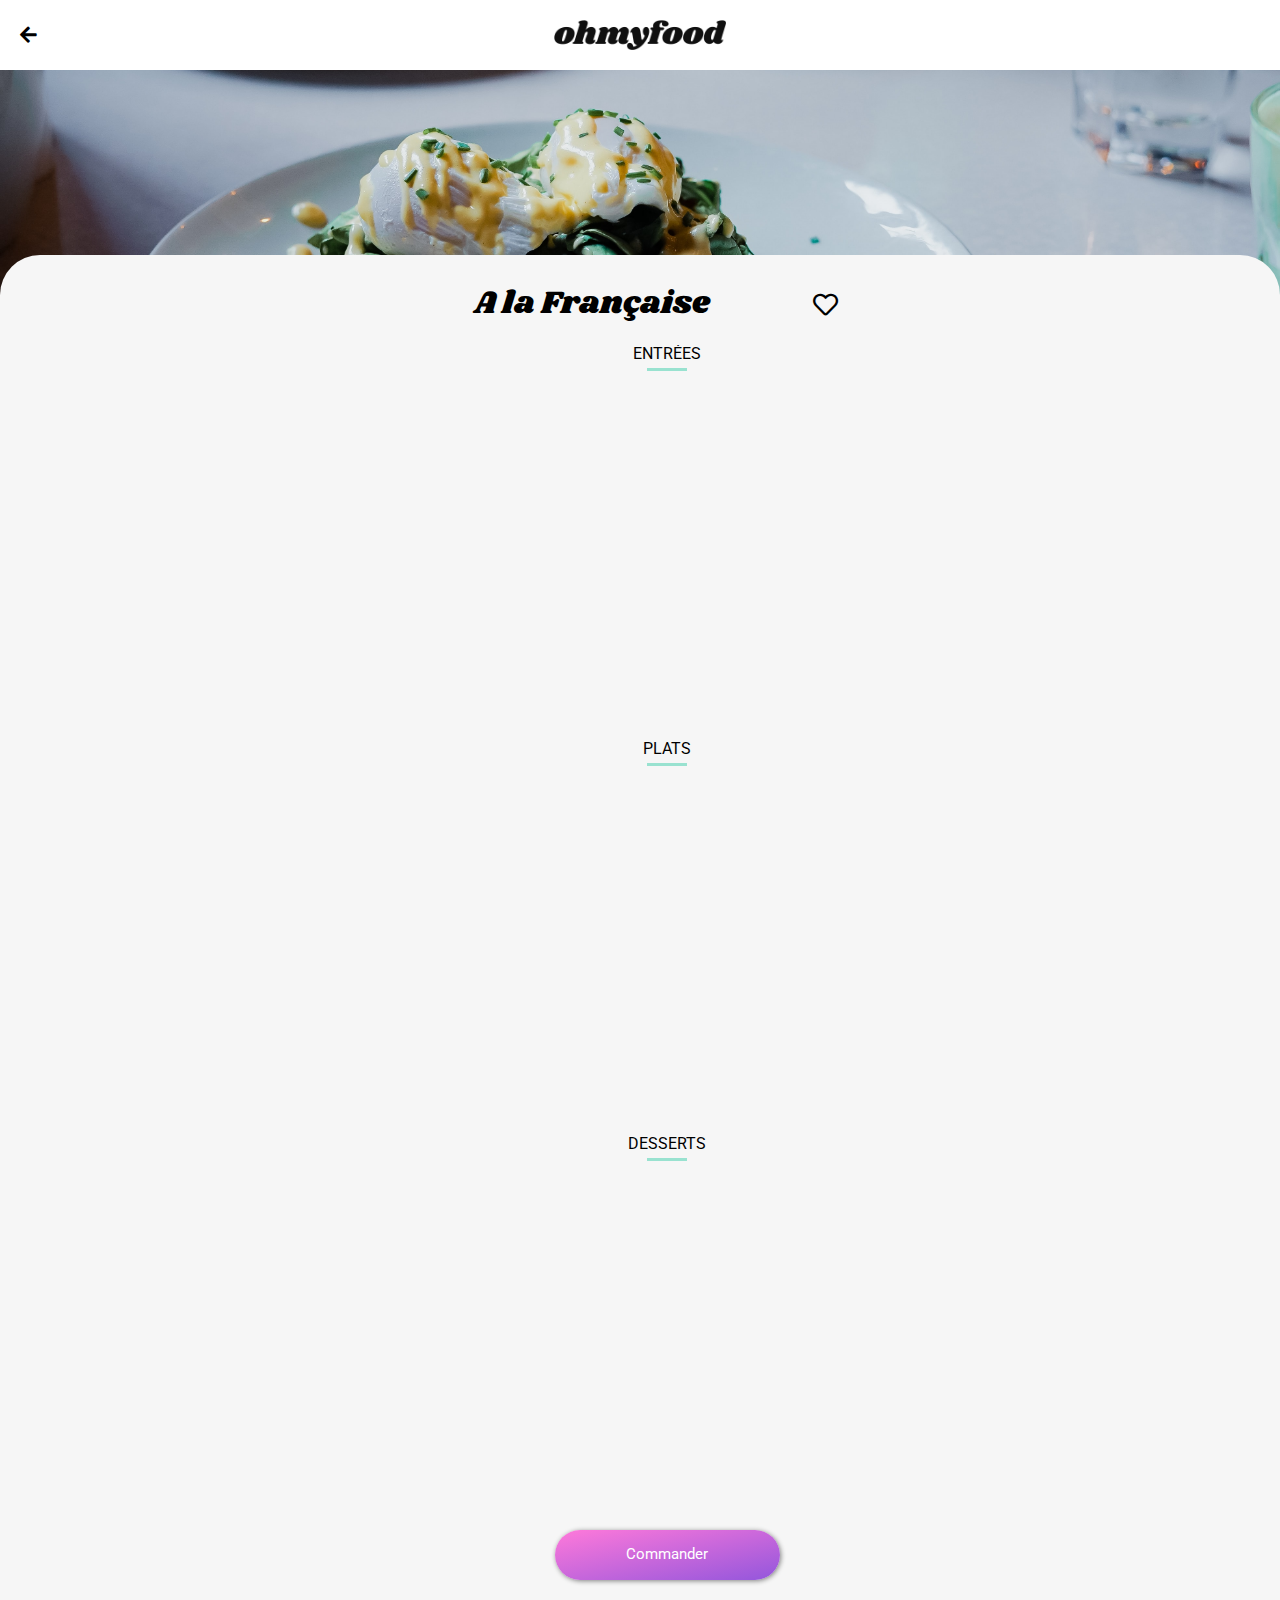
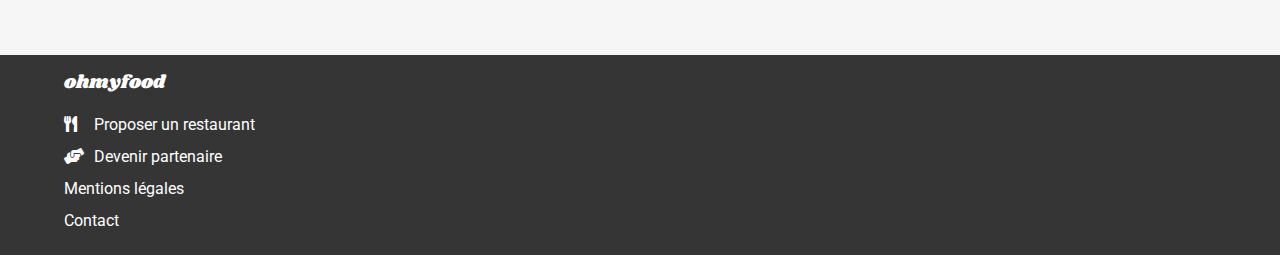
==== html/alafrancaise.html @ 5444df76 "Ajout des fichiers HTML pr chaque restaurant + CSS" ====
<!DOCTYPE html>
<html lang="fr">

<head>
    <meta charset="UTF-8">
    <meta http-equiv="X-UA-Compatible" content="IE=edge">
    <meta name="viewport" content="width=device-width, initial-scale=1.0">
    <link
        href="https://fonts.googleapis.com/css2?family=Roboto:ital,wght@0,100;0,300;0,400;0,500;0,700;0,900;1,100;1,300;1,400;1,500;1,700;1,900&display=swap"
        rel="stylesheet">
    <link href="https://fonts.googleapis.com/css2?family=Shrikhand&display=swap" rel="stylesheet">
    <link rel="stylesheet" href="https://use.fontawesome.com/releases/v5.7.1/css/all.css">
    <link rel="stylesheet" href="../css/normalize.css">
    <link rel="stylesheet" href="../css/menu.css">
    <title>A la Française</title>
</head>

<body>
    <header>
        <a id="retour" href="../index.html"><i class="fa fa-arrow-left"></i></a>
        <img id="logo" src="../images/ohmyfood.png" alt="Logo du site">
    </header>

    <main>
        <img id="photo" src="../images/toa-heftiba-DQKerTsQwi0-unsplash.jpg" alt="A la Française"
            title="A la Française" />
        <section id="menu">
            <div id="titre">
                <h1>A la Française</h1>
                <div class="heart">
                    <i class="far fa-heart"></i>
                    <i class="fa fa-heart"></i>
                </div>
            </div>
            <div id="listemenu">
                <div id="entrees">
                    <p>ENTRÉES</p>
                    <span class="souligne"></span>
                    <div class="item">
                        <div class="item-contenu">
                            <div class="item-info">
                                <div>
                                    <div class="item-name">Tartare de poulpe acidulé</div>
                                    <div class="item-text">Aux zestes d'orange</div>
                                </div>
                                <div class="item-prix">25€</div>
                            </div>
                        </div>
                        <div class="item-anim"><i class="fa fa-check-circle"></i></div>
                    </div>
                    <div class="item">
                        <div class="item-contenu">
                            <div class="item-info">
                                <div>
                                    <div class="item-name">Velouté de légumes d'antan</div>
                                    <div class="item-text">Carotte, panais, topinambour</div>
                                </div>
                                <div class="item-prix">35€</div>
                            </div>
                        </div>
                        <div class="item-anim"><i class="fa fa-check-circle"></i></div>
                    </div>
                    <div class="item">
                        <div class="item-contenu">
                            <div class="item-info">
                                <div>
                                    <div class="item-name">Soupe à l'oignon</div>
                                    <div class="item-text">Revisitée</div>
                                </div>
                                <div class="item-prix">20€</div>
                            </div>
                        </div>
                        <div class="item-anim"><i class="fa fa-check-circle"></i></div>
                    </div>
                </div>
                <div id="plats">
                    <p>PLATS</p>
                    <span class="souligne"></span>
                    <div class="item">
                        <div class="item-contenu">
                            <div class="item-info">
                                <div>
                                    <div class="item-name">Coquilles Saint-Jacques</div>
                                    <div class="item-text">Accompagnées d'une purée de panais</div>
                                </div>
                                <div class="item-prix">40€</div>
                            </div>
                        </div>
                        <div class="item-anim"><i class="fa fa-check-circle"></i></div>
                    </div>
                    <div class="item">
                        <div class="item-contenu">
                            <div class="item-info">
                                <div>
                                    <div class="item-name">Magret de canard</div>
                                    <div class="item-text">Et parmentier de pommes de terre</div>
                                </div>
                                <div class="item-prix">35€</div>
                            </div>
                        </div>
                        <div class="item-anim"><i class="fa fa-check-circle"></i></div>
                    </div>
                    <div class="item">
                        <div class="item-contenu">
                            <div class="item-info">
                                <div>
                                    <div class="item-name">Pigeonneau d’Ille-et-Vilaine</div>
                                    <div class="item-text">Sur son lit de gnocchis aux légumes</div>
                                </div>
                                <div class="item-prix">44€</div>
                            </div>
                        </div>
                        <div class="item-anim"><i class="fa fa-check-circle"></i></div>
                    </div>
                </div>
                <div id="desserts">
                    <p>DESSERTS</p>
                    <span class="souligne"></span>
                    <div class="item">
                        <div class="item-contenu">
                            <div class="item-info">
                                <div>
                                    <div class="item-name">Pétales de violettes glacés</div>
                                    <div class="item-text">Et purée de noisettes</div>
                                </div>
                                <div class="item-prix">18€</div>
                            </div>
                        </div>
                        <div class="item-anim"><i class="fa fa-check-circle"></i></div>
                    </div>
                    <div class="item">
                        <div class="item-contenu">
                            <div class="item-info">
                                <div>
                                    <div class="item-name">Fondant au chocolat</div>
                                    <div class="item-text">Revisité</div>
                                </div>
                                <div class="item-prix">22€</div>
                            </div>
                        </div>
                        <div class="item-anim"><i class="fa fa-check-circle"></i></div>
                    </div>
                    <div class="item">
                        <div class="item-contenu">
                            <div class="item-info">
                                <div>
                                    <div class="item-name">Millefeuille croustillant</div>
                                    <div class="item-text">Myrtilles et pâte d’amande</div>
                                </div>
                                <div class="item-prix">23€</div>
                            </div>
                        </div>
                        <div class="item-anim"><i class="fa fa-check-circle"></i></div>
                    </div>
                </div>
            </div>
            <button id="command-btn" type="button">Commander</button>
        </section>
    </main>

    <footer>
        <div>
            <h3>ohmyfood</h3>
            <ul>
                <li><a href="#"><i class="fa fa-utensils"></i>Proposer un restaurant</a></li>
                <li><a href="#"><i class="fa fa-hands-helping"></i>Devenir partenaire</a></li>
                <li><a href="#">Mentions légales</a></li>
                <li><a href="mailto:ohmyfood@gmail.com" title="Nous contacter">Contact</a></li>
            </ul>
        </div>
    </footer>

</body>

</html>
---- css/menu.css ----
html {
    font-family: "Roboto";
    min-width: 325px;
    --main-color: #9356DC;
    --second-color: #FF79DA;
    --third-color : #99E2D0;
  }
  
  img {
    max-width: 100%;
    max-height: 100%;
    object-fit: cover;
  }
  
  body {
    margin: 0;
    color: black;
  }
  
  header {
    position: relative;
    height: 70px;
    display: flex;
    justify-content: center;
    align-items: center;
  }
  
  #retour {
    position: absolute;
    left: 20px;
    top: 25px;
    color: inherit;
    font-size: 19px;
  }
  
  #logo {
    height: 30px;
  }
  
  main {
    display: flex;
    flex-direction: column;
  }
  
  #photo {
    height: 225px;
  }
  
  #menu {
    padding: 10px 10px 5% 5%;
    padding-bottom: 75px;
    margin-top: -40px;
    display: flex;
    flex-direction: column;
    background-color: #F6F6F6;
    border-radius: 40px 40px 0 0;
    z-index: 1;
  }
  
  .heart {
    position: relative;
    font-size: 25px;
  }
  
  .heart:hover .far.fa-heart {
    transition-property: transform;
    transition-duration: 200ms;
    transition-delay: 300ms;
    transform: scale(0);
  }
  
  .heart:hover .fa.fa-heart {
    transform: scale(1)
  }
  
  .fa-heart {
    width: 30px;
    height: 30px;
    display: flex;
    justify-content: center;
    align-items: center;
    overflow: hidden;
  }
  
  .far.fa-heart {
    position: absolute;
    left: 0;
    top: 0;
    color: inherit;
  }
  
  .fa.fa-heart {
    background: linear-gradient(to top right, var(--second-color), var(--main-color));
    -webkit-background-clip: text;
    background-clip: text;
    color: transparent;
    transition-property: transform;
    transition-duration: 500ms;
    transform: scale(0);
  }
  
  #titre {
    display: flex;
    justify-content: space-between;
    align-items: center;
    padding-right: 20px;
  }
  
  #titre > h1 {
    font-family: "Shrikhand";
    font-weight: normal;
  }
  
  #titre > i {
    font-size: 24px;
  }
  
  #listemenu > div {
    margin-bottom: 45px;
    display: flex;
    flex-direction: column;
    align-items: center;
  }
  
  #listemenu > div > p {
    margin: 0;
    margin-bottom: 5px;
    align-self: flex-start;
  }
  
  .souligne {
    width: 40px;
    height: 3px;
    background-color: var(--third-color);
    align-self: flex-start;
  }
  
  #listemenu > div {
    height: 350px;
    position: inherit;
    top: 0;
    overflow: hidden; 
  }
  
  .item {
    position: relative;
    width: 330px;
    height: 80px;
    margin-top: 30px;
    border-radius: 15px;
    background-color: white;
    overflow: hidden;
    display: flex;
    align-items: center;
    opacity: 0;
    animation-name: display-elem;
    animation-duration: 1000ms;
    animation-timing-function: ease-out;
    animation-fill-mode: forwards;
  }
  
  #entrees div {
    animation-delay: 500ms;
  }
  
  #plats div {
    animation-delay: 1000ms;
  }
  
  #dessert div {
    animation-delay: 1500ms;
  }
  
  @keyframes display-elem {
    from {
      opacity: 0;
      margin-top: 30px;
    }
    to {
      opacity: 1;
      margin-top: 20px;
    }
  }
  
  .item-contenu {
    width: 100%;
    padding: 8px 8px 15px 15px;
  }
  
  .item .item-info {
    width: 100%;
    display: flex;
    justify-content: space-between;
  }
  
  .item .item-info > div:nth-child(1) {
    width: 280px;
    display: flex;
    flex-direction: column;
    justify-content:  space-around;
    transition-property: width;
    transition-duration: 500ms;
  }
  
  .item:hover .item-info > div:nth-child(1) {
    width: 220px;
  }
  
  .item-name {
    font-weight: bold;
    text-overflow: ellipsis;
    overflow: hidden;
    white-space: nowrap;
  }
  
  .item-text {
    font-size: 14px;
    text-overflow: ellipsis;
    overflow: hidden;
    white-space: nowrap;
  }
  
  .item-prix {
    display: flex;
    justify-content: flex-end;
    align-items: flex-end;
    font-weight: bold;
    font-size: 14px;
    padding-right: 10px;
  }
  
  .item .item-anim {
    width: 65px;
    height: 100%;
    margin-right: -65px;
    display: flex;
    justify-content: center;
    align-items: center;
    background-color: var(--third-color);
    color: white;
    font-size: 1.2em;
    transition-property: margin;
    transition-duration: 500ms;
    float: right;
  }
  
  .item:hover .item-anim {
    margin-right: 0px;
  }
  
  .item:hover .item-anim i {
    animation: rotate-check 500ms forwards;
  }
  
  @keyframes rotate-check {
    from {
      transform: rotateZ(0deg)
    }
    to {
      transform: rotateZ(360deg)
    }
  }
  
  #command-btn {
    height: 50px;
    width: 225px;
    border-radius: 25px;
    border: none;
    box-shadow: 1px 1px 5px grey;
    background: linear-gradient(to bottom right, var(--second-color), var(--main-color));
    color: white;
    font-size: 15px;
    align-self: center;
  }
  
  #command-btn:hover {
    cursor: pointer;
    filter: brightness(110%);
    box-shadow: 3px 3px 5px grey;
  }
  
  footer {
    height: 200px;
    position: relative;
    bottom: 0;
    background-color: #353535;
    color: white;
    display: flex;
    align-items: center;
  }
  
  footer > div {
    height: 180px;
    padding-left: 5%;
    display: flex;
    flex-direction: column;
    justify-content: space-around;
  }
  
  footer h3 {
    margin: 0;
    font-family: "Shrikhand";
    font-weight: normal;
  }
  
  footer a {
    text-decoration: none;
    color: inherit;
  }
  
  footer a:hover {
    text-decoration: underline;
  }
  
  ul {
    list-style: none;
    padding: 0;
    margin: 0;
  }
  
  li {
    line-height: 2;
  }
  
  li i {
    width: 30px;
  }
  
  /* Tablette */
  @media screen and (min-width: 425px) {

    #titre {
      justify-content: center;
    }
  
    #titre > h1 {
      margin-right: 100px;
    }
  
    #listemenu > div > p, .souligne {
      align-self: center;
    }
  }
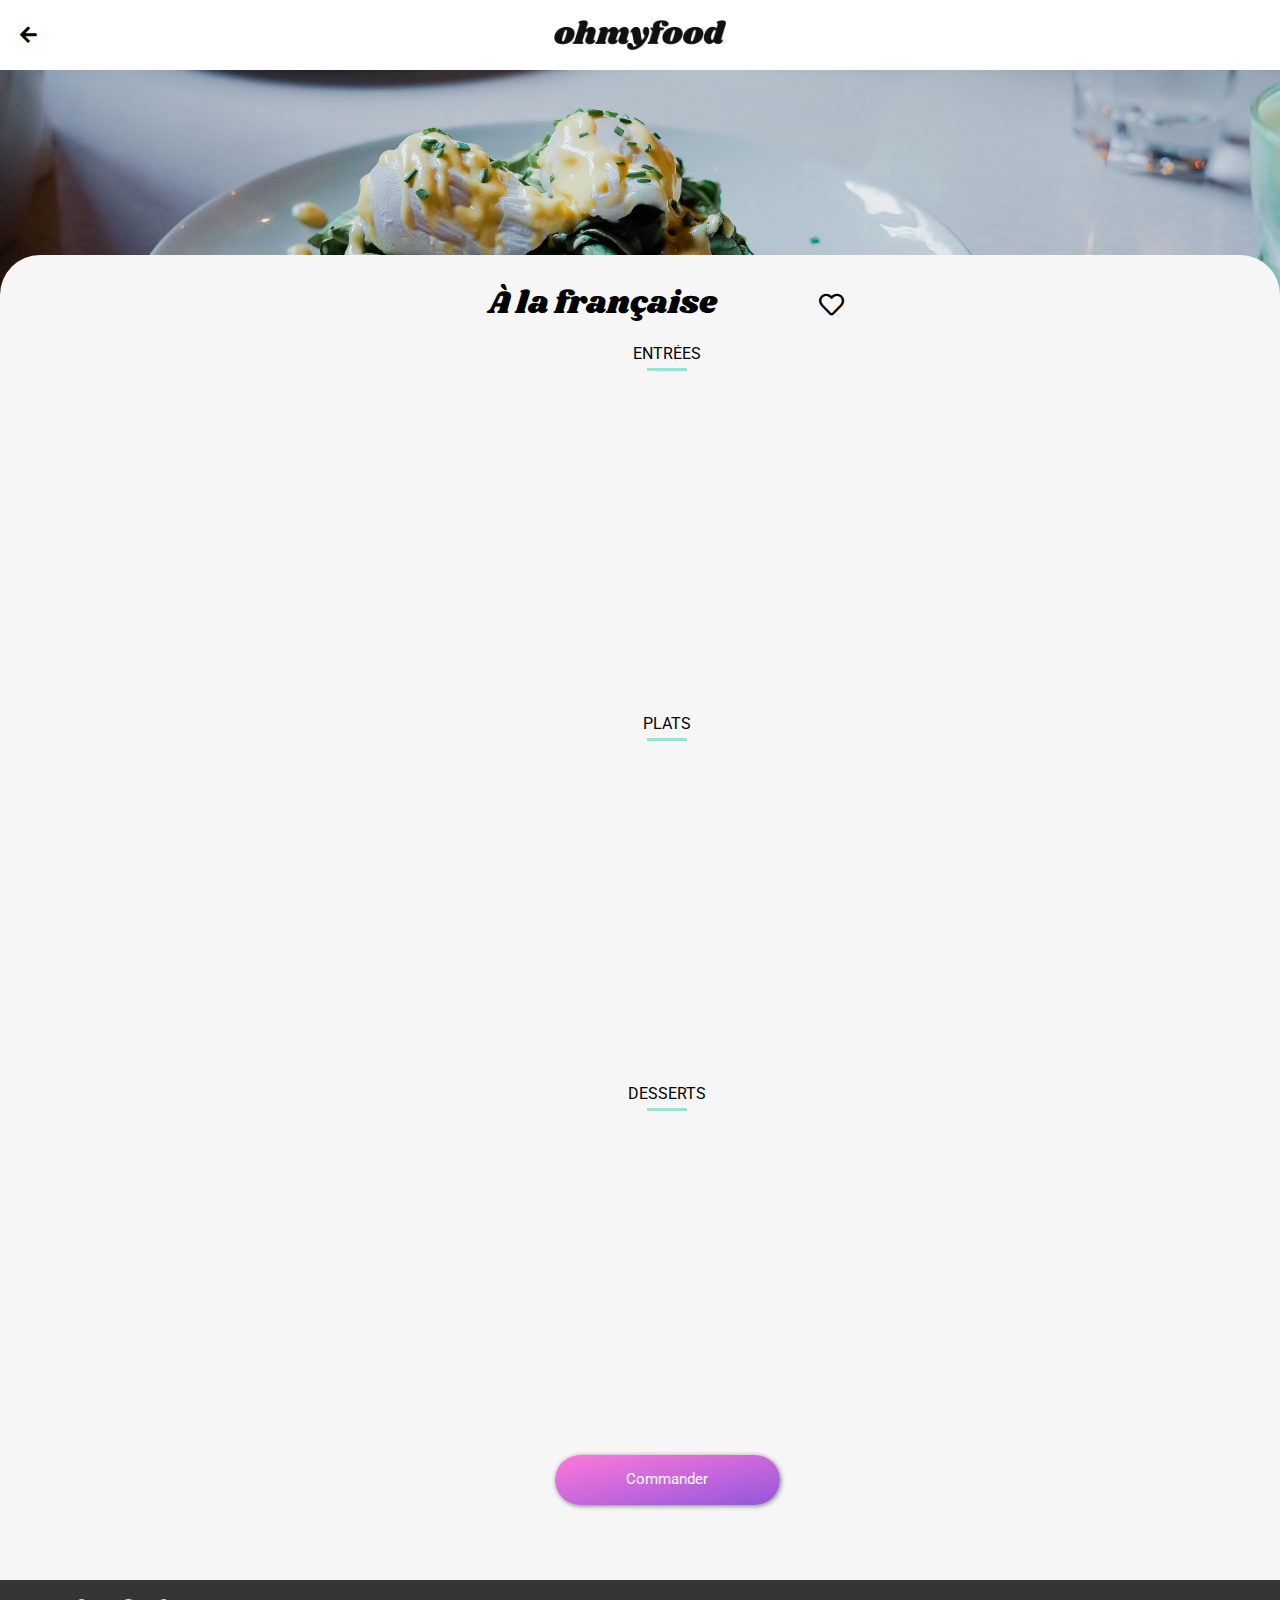
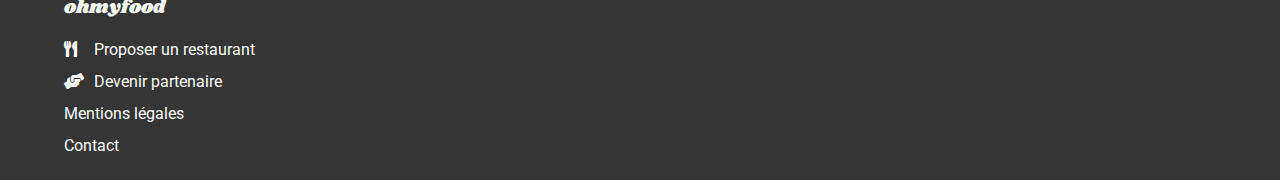
==== commit 48245f19: "media querie pc + animation css page resto HTML" ====
--- a/html/alafrancaise.html
+++ b/html/alafrancaise.html
@@ -12,7 +12,7 @@
     <link rel="stylesheet" href="https://use.fontawesome.com/releases/v5.7.1/css/all.css">
     <link rel="stylesheet" href="../css/normalize.css">
     <link rel="stylesheet" href="../css/menu.css">
-    <title>A la Française</title>
+    <title>À la française</title>
 </head>
 
 <body>
@@ -26,7 +26,7 @@
             title="A la Française" />
         <section id="menu">
             <div id="titre">
-                <h1>A la Française</h1>
+                <h1>À la française</h1>
                 <div class="heart">
                     <i class="far fa-heart"></i>
                     <i class="fa fa-heart"></i>
--- a/css/menu.css
+++ b/css/menu.css
@@ -103,7 +103,6 @@
     display: flex;
     justify-content: space-between;
     align-items: center;
-    padding-right: 20px;
   }
   
   #titre > h1 {
@@ -116,10 +115,9 @@
   }
   
   #listemenu > div {
-    margin-bottom: 45px;
-    display: flex;
-    flex-direction: column;
-    align-items: center;
+    display: flex;
+    flex-direction: column;
+    margin-bottom: 20px;
   }
   
   #listemenu > div > p {
@@ -145,7 +143,7 @@
   .item {
     position: relative;
     width: 330px;
-    height: 80px;
+    height: 70px;
     margin-top: 30px;
     border-radius: 15px;
     background-color: white;
@@ -164,11 +162,11 @@
   }
   
   #plats div {
-    animation-delay: 1000ms;
-  }
-  
-  #dessert div {
-    animation-delay: 1500ms;
+    animation-delay: 800ms;
+  }
+  
+  #desserts div {
+    animation-delay: 1200ms;
   }
   
   @keyframes display-elem {
@@ -218,6 +216,7 @@
     text-overflow: ellipsis;
     overflow: hidden;
     white-space: nowrap;
+    color: dimgray;
   }
   
   .item-prix {
@@ -327,7 +326,7 @@
   }
   
   /* Tablette */
-  @media screen and (min-width: 425px) {
+  @media screen and (min-width: 426px) {
 
     #titre {
       justify-content: center;
@@ -340,4 +339,8 @@
     #listemenu > div > p, .souligne {
       align-self: center;
     }
+
+    #listemenu > div{
+        align-items: center;
+    }
   }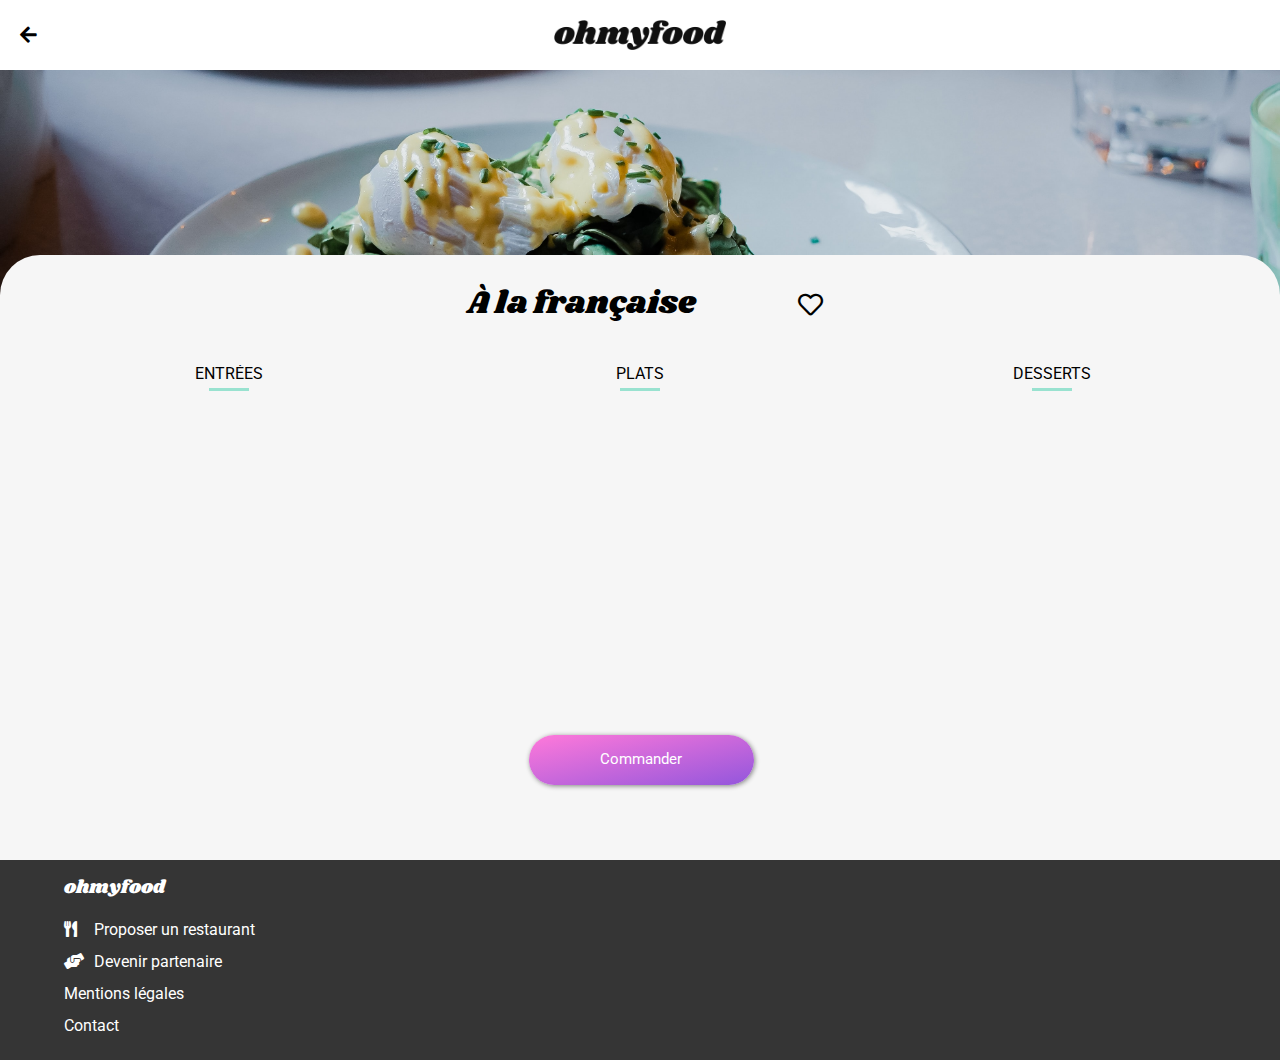
==== commit b7cd2388: "new media querie index.html + push mentorat" ====
--- a/html/alafrancaise.html
+++ b/html/alafrancaise.html
@@ -5,12 +5,12 @@
     <meta charset="UTF-8">
     <meta http-equiv="X-UA-Compatible" content="IE=edge">
     <meta name="viewport" content="width=device-width, initial-scale=1.0">
+    <link rel="stylesheet" href="../css/normalize.css">
     <link
         href="https://fonts.googleapis.com/css2?family=Roboto:ital,wght@0,100;0,300;0,400;0,500;0,700;0,900;1,100;1,300;1,400;1,500;1,700;1,900&display=swap"
         rel="stylesheet">
     <link href="https://fonts.googleapis.com/css2?family=Shrikhand&display=swap" rel="stylesheet">
     <link rel="stylesheet" href="https://use.fontawesome.com/releases/v5.7.1/css/all.css">
-    <link rel="stylesheet" href="../css/normalize.css">
     <link rel="stylesheet" href="../css/menu.css">
     <title>À la française</title>
 </head>
--- a/css/menu.css
+++ b/css/menu.css
@@ -47,7 +47,7 @@
   }
   
   #menu {
-    padding: 10px 10px 5% 5%;
+    padding: 10px 10px 1% 1%;
     padding-bottom: 75px;
     margin-top: -40px;
     display: flex;
@@ -102,19 +102,32 @@
   #titre {
     display: flex;
     justify-content: space-between;
-    align-items: center;
+    margin-left: 10px;
+    align-items: center;
+    padding-bottom: 20px;
   }
   
   #titre > h1 {
     font-family: "Shrikhand";
     font-weight: normal;
+    margin-right : 50px;
   }
   
   #titre > i {
     font-size: 24px;
   }
+
+  #listemenu{
+    display : block;
+    margin-left: 10px;
+  }
   
   #listemenu > div {
+    height: 350px;
+    position: inherit;
+    top: 0;
+    overflow: hidden;
+    width : 100%;
     display: flex;
     flex-direction: column;
     margin-bottom: 20px;
@@ -133,16 +146,9 @@
     align-self: flex-start;
   }
   
-  #listemenu > div {
-    height: 350px;
-    position: inherit;
-    top: 0;
-    overflow: hidden; 
-  }
-  
   .item {
     position: relative;
-    width: 330px;
+    width: 100%;
     height: 70px;
     margin-top: 30px;
     border-radius: 15px;
@@ -324,17 +330,46 @@
   li i {
     width: 30px;
   }
-  
-  /* Tablette */
-  @media screen and (min-width: 426px) {
+
+
+  @media screen and (min-width: 426px) and (max-width : 1024px) {
 
     #titre {
       justify-content: center;
     }
   
+    #listemenu > div > p, .souligne {
+      align-self: center;
+    }
+
+    #listemenu{
+        margin-left: 10px;
+    }
+
+    #listemenu > div{
+        align-items: center;
+        width : 100%;
+    }
+
+    .item{
+        width: 330px;
+    }
+  }
+  
+
+  @media screen and (min-width: 1025px) {
+
+    #titre {
+      justify-content: center;
+    }
+  
     #titre > h1 {
       margin-right: 100px;
     }
+
+    #listemenu{
+        display : flex;
+    }
   
     #listemenu > div > p, .souligne {
       align-self: center;
@@ -342,5 +377,14 @@
 
     #listemenu > div{
         align-items: center;
-    }
-  }+        width : 33%;
+    }
+    .item{
+        width: 330px;
+    }
+
+    
+  }
+
+
+  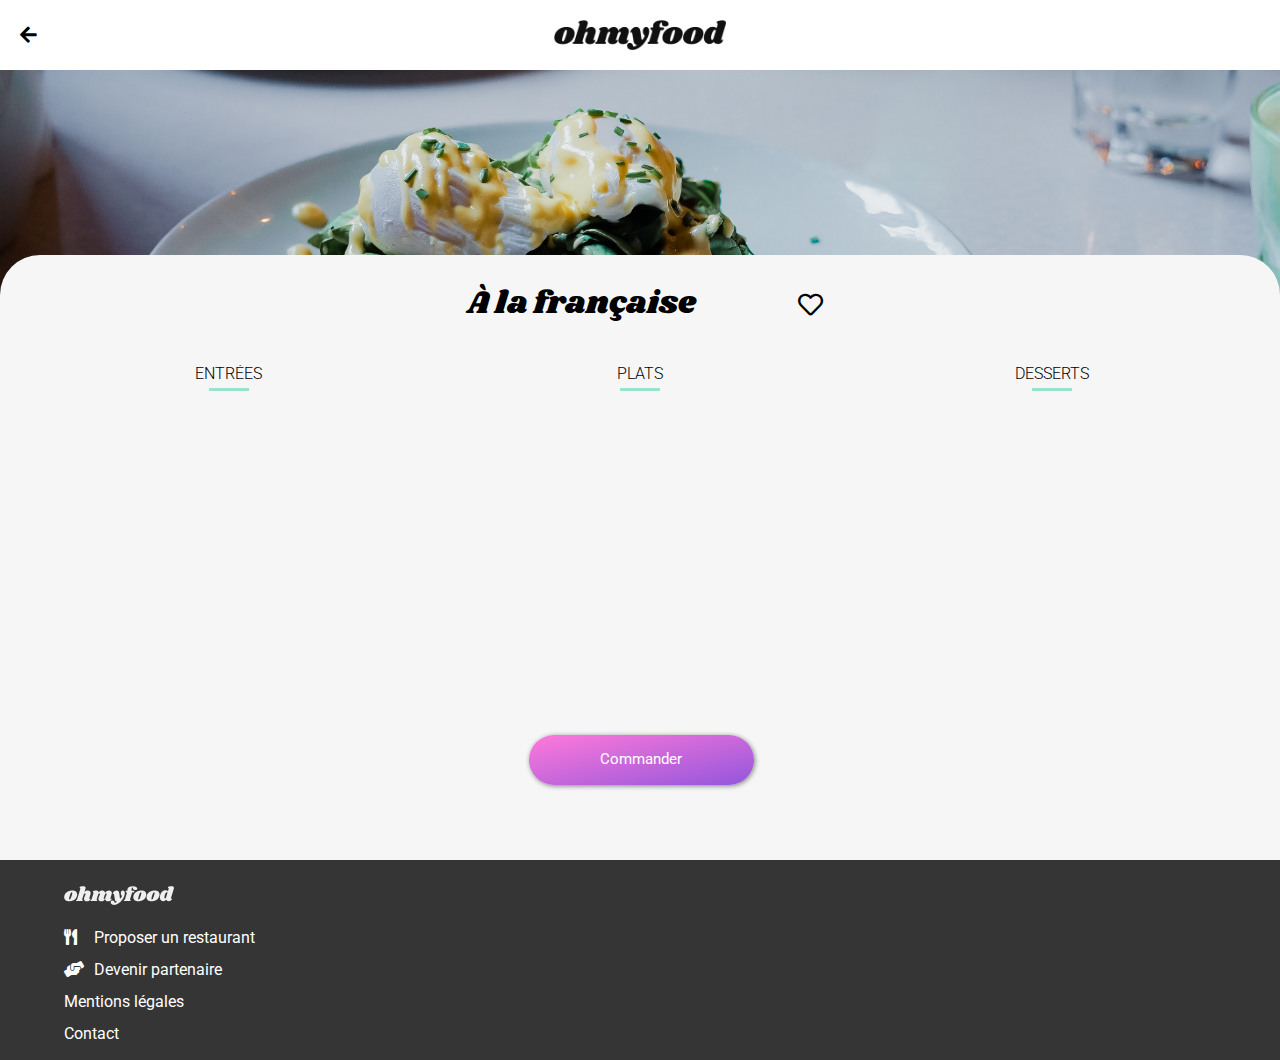
==== commit a5fd6f28: "Push final avant tests pour mise en production" ====
--- a/html/alafrancaise.html
+++ b/html/alafrancaise.html
@@ -33,8 +33,8 @@
                 </div>
             </div>
             <div id="listemenu">
-                <div id="entrees">
-                    <p>ENTRÉES</p>
+                <section id="entrees">
+                    <h2>ENTRÉES</h2>
                     <span class="souligne"></span>
                     <div class="item">
                         <div class="item-contenu">
@@ -72,9 +72,9 @@
                         </div>
                         <div class="item-anim"><i class="fa fa-check-circle"></i></div>
                     </div>
-                </div>
-                <div id="plats">
-                    <p>PLATS</p>
+                </section>
+                <section id="plats">
+                    <h2>PLATS</h2>
                     <span class="souligne"></span>
                     <div class="item">
                         <div class="item-contenu">
@@ -112,9 +112,9 @@
                         </div>
                         <div class="item-anim"><i class="fa fa-check-circle"></i></div>
                     </div>
-                </div>
-                <div id="desserts">
-                    <p>DESSERTS</p>
+                </section>
+                <section id="desserts">
+                    <h2>DESSERTS</h2>
                     <span class="souligne"></span>
                     <div class="item">
                         <div class="item-contenu">
@@ -152,7 +152,7 @@
                         </div>
                         <div class="item-anim"><i class="fa fa-check-circle"></i></div>
                     </div>
-                </div>
+                </section>
             </div>
             <button id="command-btn" type="button">Commander</button>
         </section>
@@ -160,7 +160,7 @@
 
     <footer>
         <div>
-            <h3>ohmyfood</h3>
+            <img id="logofooter" src="../images/ohmyfood@2x.svg" alt="Logo du site">
             <ul>
                 <li><a href="#"><i class="fa fa-utensils"></i>Proposer un restaurant</a></li>
                 <li><a href="#"><i class="fa fa-hands-helping"></i>Devenir partenaire</a></li>
--- a/css/menu.css
+++ b/css/menu.css
@@ -122,7 +122,7 @@
     margin-left: 10px;
   }
   
-  #listemenu > div {
+  #listemenu > section {
     height: 350px;
     position: inherit;
     top: 0;
@@ -133,10 +133,12 @@
     margin-bottom: 20px;
   }
   
-  #listemenu > div > p {
+  #listemenu > section > h2 {
     margin: 0;
     margin-bottom: 5px;
     align-self: flex-start;
+    font-size: 16px;
+    font-weight: 300;
   }
   
   .souligne {
@@ -198,7 +200,7 @@
   }
   
   .item .item-info > div:nth-child(1) {
-    width: 280px;
+    width: auto;
     display: flex;
     flex-direction: column;
     justify-content:  space-around;
@@ -293,6 +295,13 @@
     display: flex;
     align-items: center;
   }
+
+  #logofooter {
+    object-fit: contain;
+    height: 110px;
+    width: 110px;
+    filter: invert(100%);
+}
   
   footer > div {
     height: 180px;
@@ -300,12 +309,6 @@
     display: flex;
     flex-direction: column;
     justify-content: space-around;
-  }
-  
-  footer h3 {
-    margin: 0;
-    font-family: "Shrikhand";
-    font-weight: normal;
   }
   
   footer a {
@@ -338,7 +341,7 @@
       justify-content: center;
     }
   
-    #listemenu > div > p, .souligne {
+    #listemenu > section > h2, .souligne {
       align-self: center;
     }
 
@@ -346,7 +349,7 @@
         margin-left: 10px;
     }
 
-    #listemenu > div{
+    #listemenu > section{
         align-items: center;
         width : 100%;
     }
@@ -371,11 +374,11 @@
         display : flex;
     }
   
-    #listemenu > div > p, .souligne {
+    #listemenu > section > h2, .souligne {
       align-self: center;
     }
 
-    #listemenu > div{
+    #listemenu > section{
         align-items: center;
         width : 33%;
     }
